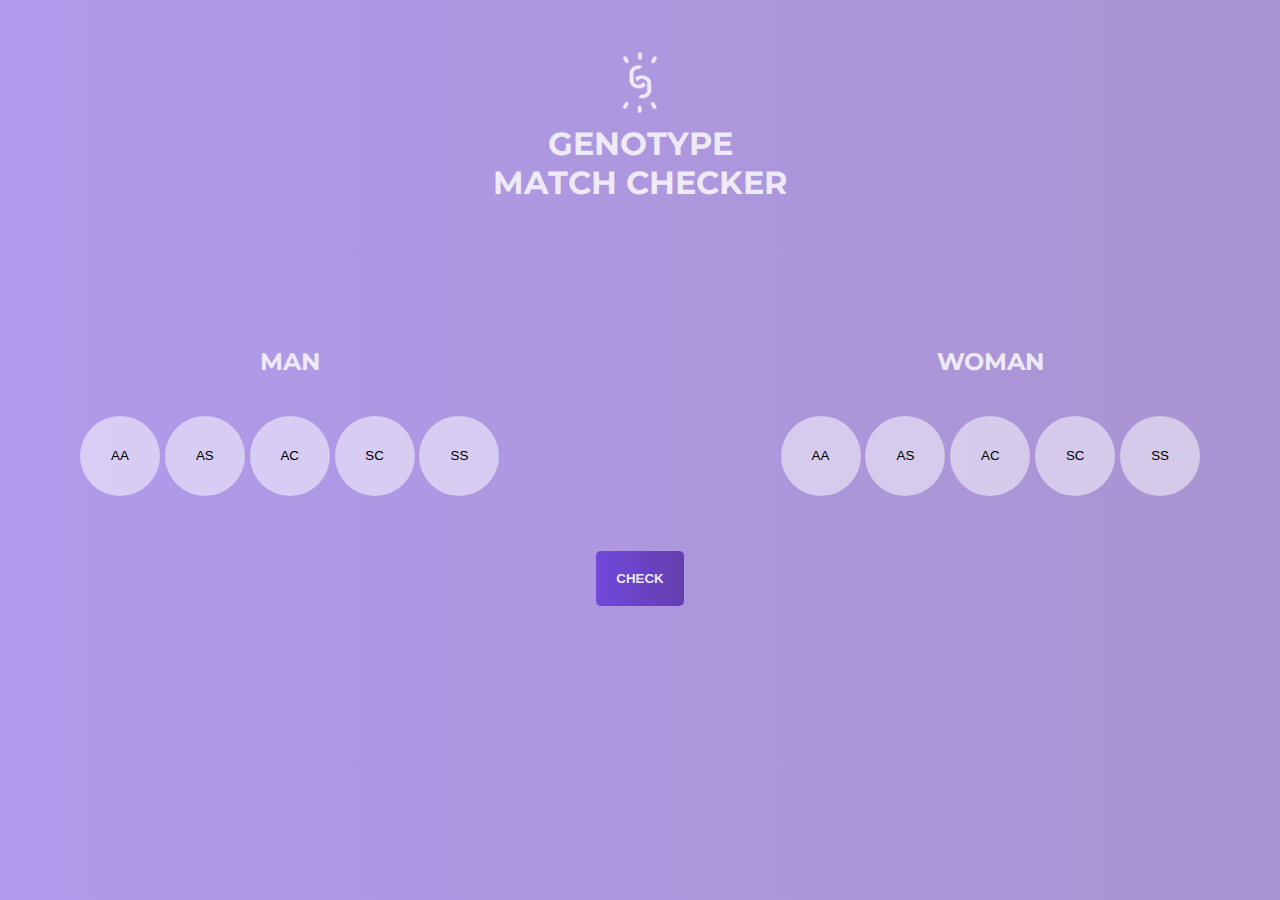
==== main.html @ 7fd9ecbf "added new page, layout and functionality changes" ====
<!DOCTYPE html>
<html>
<head>
  <title>Genotype Match Checker</title>
  <link rel="stylesheet" href="style.css">
	<!-- <link rel="icon" type="image/png" href="favicon.png"/> -->
	<link rel="preconnect" href="https://fonts.gstatic.com">
	<link href="https://fonts.googleapis.com/css2?family=Montserrat&display=swap" rel="stylesheet">
	<link rel="icon" type="image/png" href="favicon.png"/>
	<meta name="viewport" content="width=device-width, initial-scale=1.0">
</head>
<body>
  <div class="wrapper">
    <div class="header">
      <img src="logo.png" class="logo"/>
      <h1>Genotype Match Checker</h1>
    </div>

    <div class="main">
      <div class="genotypes">

        <div class="gene-group">
          <h2 class="label">MAN</h2>
          <div id="man">
            <button class="man" value="AA">AA</button>
            <button class="man" value="AS">AS</button>
            <button class="man" value="AC">AC</button>
            <button class="man" value="SC">SC</button>
            <button class="man" value="SS">SS</button>
          </div>
        </div>

        <div class="gene-group gene-group-woman">
          <h2 class="label">WOMAN</h2>
          <div id="woman">
            <button class="woman" value="AA">AA</button>
            <button class="woman" value="AS">AS</button>
            <button class="woman" value="AC">AC</button>
            <button class="woman" value="SC">SC</button>
            <button class="woman" value="SS">SS</button>
          </div>
        </div>
      </div>

        <div class="button">
          <input type="button" value="CHECK" class="check" disabled/>
        </div>

      <div class="result">
        <div class="result-container">
          <p class="result-text">resul</p>
          <p class="result-text2">sjdkjbkjsbdjkbkjs</p>
        </div>
        <button class="modal-close">x</button>
      </div>
    </div>

    <!-- <div class="tips">
      <div class="tips-container">
        <p class="tips-text">resul</p>
        <p class="tips-text2">sjdkjbkjsbdjkbkjs</p>
      </div>
      <button class="modal-close">x</button>
    </div>
  </div> -->

    <div class="backdrop-img"></div>
    <div class="backdrop"></div>

  </div>
  <script src="script.js"></script>
</body>
</html>
---- style.css ----
* {
  margin: 0;
  padding: 0;
}

body {
  font-family: 'Montserrat', sans-serif;
  color: rgb(255, 255, 255);
  text-align: center;
  padding: 50px;
  text-transform: uppercase;
}

.backdrop-img {
  position: absolute;
  top: 0;
  left: 0;
  background-image: url("https://images.unsplash.com/photo-1513279922550-250c2129b13a?ixid=MnwxMjA3fDB8MHxwaG90by1wYWdlfHx8fGVufDB8fHx8&ixlib=rb-1.2.1&auto=format&fit=crop&w=1500&q=80");
  background-size: cover;
  width: 100vw;
  height: 100vh;
  z-index: -1000;
}

.backdrop {
  position: absolute;
  top: 0;
  left: 0;
  background: linear-gradient(to right, rgb(97, 54, 217), rgb(84, 41, 163));
  background-size: cover;
  width: 100vw;
  height: 100vh;
  z-index: -1000;
  opacity: 0.5;
}

.wrapper {
  z-index: 1000;
}

.header {
    display: block;
    margin-top: 0;
    text-align: center;
    width: 300px;
    margin: 0px auto;
    margin-bottom: 40px;
    opacity: 0.8;
}

.logo {
  width: 70px;
  height: 70px;
}

h1 {
    padding-bottom: 20px;
}

.main {
  padding: 20px;
  margin-top: 100px;
}

.genotypes {
  display: flex;
  justify-content: space-between;
  padding: 5px;
}

.gene-group {
  margin-bottom: 50px;
  width: 38%;
}

.gene-group h2 {
  text-align: center;
}

.label {
  margin-bottom: 40px;
  opacity: 0.8;
}

#man, #woman {
  list-style: none;
  display: flex;
  justify-content: space-evenly;
  flex-wrap: wrap;
  width: 100%;
}


.man {
  width: 80px;
  height: 80px;
  border: none;
  outline: none;
  border-radius: 60px;
  background: rgba(255, 255, 255, 0.5);
  line-height: 80px;
  transition: 0.7s all ease-in-out;
}

.woman {
  width: 80px;
  height: 80px;
  border: none;
  outline: none;
  border-radius: 60px;
  background: rgba(255, 255, 255, 0.5);
  line-height: 80px;
  transition: 0.7s all ease-in-out;
}

.selected{
  background: rgb(255, 255, 255);
  /* box-shadow: 0px 5px 5px rgb(255, 255, 255); */
  color: rgb(97, 54, 217);
  z-index: 1000;
  animation-duration: 3s;
  animation-name: pop;
  animation-iteration-count: infinite;
}

.check {
  outline: none;
  border: none;
  padding: 20px;
  margin-bottom: 10px;
  background: linear-gradient(to right, rgb(97, 54, 217), rgb(84, 41, 163));
  color: white;
  font-weight: bold;
  border-radius: 5px;
  opacity: 0.8;
  transition: 0.2s all ease-in-out;
}

.result {
    position: absolute;
    letter-spacing: normal;
    width: 500px;
    height: 300px;
    top: 50%; left: 50%;
    transform: translate(-50%,-50%); 
    padding: 20px;
    background: linear-gradient(270deg, rgb(84, 41, 163), rgb(97, 54, 217));
    box-shadow: 0px 0px 20px rgba(0, 0, 0, 0.2);
    border-radius: 5px;
    visibility: hidden;
    transition: 0.5s all ease-in-out;
    z-index: 1000;
}

.result .result-container {
  position: absolute;
  top: 50%; left: 50%;
  transform: translate(-50%,-50%);
}

.result-text {
  font-weight: bold;
  font-size: 1.5rem;
  margin-bottom: 20px;
}

.result-text2 {
  text-transform: none;
}

.result .modal-close {
    position: absolute;
    display: flex;
    justify-content: center;
    outline: none;
    border: none;
    top: -10%;
    right: -5%;
    font-family: Arial, Helvetica, sans-serif;
    font-size: 1.5rem;
    width: 70px;
    height: 70px;
    background: rgb(255, 255, 255);
    padding: 20px;
    border-radius: 70%;
    color: black;
    font-weight: lighter;
    box-shadow: 0px 0px 20px black;
    transition: 0.2s all ease-in-out;
}

@media (max-width: 500px), (max-width:550px ) {
  body {
    margin: 0;
    padding: 0;
    top: 0;
    left: 0;
    width: 100vw;
    height: 100vh;
  }

  .wrapper {
    position: fixed;
    width: 100%;
    height: 100%;
    margin-top: 30px;
  }

  .header {
    display: block;
    margin-top: 0;
    text-align: center;
    height: fit-content;
    margin: 0px auto;
    margin-bottom: 10px;
    opacity: 0.8;
}
  
  .logo {
    width: 50px;
    height: 50px;
  }

  h1 {
      width: fit-content;
      font-size: 1.3rem;
      letter-spacing: 5px;
      line-height: 35px;
      margin: 0px auto;
      text-transform: uppercase;
      text-align: center;
      opacity: 0.8;
  }

  .backdrop {
    position:fixed;
    width:100%;
    height:100%;
    top:0px;
    left:0px;
    background: linear-gradient(to right, rgb(97, 54, 217), rgb(84, 41, 163));
    /* z-index: 1000; */
  }

  .backdrop-img {
    position:fixed;
    width:100%;
    height:100%;
    top:0px;
    left:0px;
  }

  .main {
    padding: 0px;
    margin-top: 0px;
  }

  .genotypes {
    display: block;
    margin-bottom: 50px;
    padding: 0;
    margin: 0;
  }

  .gene-group {
    position: relative;
    width: 90vw;
    margin: 0 auto;
    margin-bottom: 30px;
  }

  /* .gene-group h2 {
    text-align: center;
  } */

  .label {
    margin-bottom: 20px;
    font-size: 1rem;
        opacity: 0.8;
  }

  #man, #woman {
    display: flex;
    justify-content: space-evenly;
    flex-wrap: wrap;
    width: 100%;
  }

  .man {
    width: 80px;
    height: 80px;
    padding: 0px;
    border-radius: 60px;
    background: rgba(255, 255, 255, 0.5);
    line-height: 80px;
    transition: 0.7s all ease-in-out;
  }

  .woman {
    width: 80px;
    height: 80px;
    border-radius: 60px;
    background: rgba(255, 255, 255, 0.5);
    line-height: 80px;
    transition: 0.7s all ease-in-out;
  }

  .selected{
    background: rgb(255, 255, 255);
    /* box-shadow: 0px 5px 5px rgb(255, 255, 255); */
    color: rgb(97, 54, 217);
    z-index: 1000;
  }

  .check {
    outline: none;
    border: none;
    padding: 20px;
    margin-bottom: 10px;
    background: linear-gradient(to right, rgb(97, 54, 217), rgb(84, 41, 163));
    color: white;
    border-radius: 5px;
    opacity: 0.8;
    transition: 0.2s all ease-in-out;
  }
  
  .result {
    position: absolute;
    letter-spacing: normal;
    width: 80vw;
    height: 30vh;
    top: 50%; left: 50%;
    transform: translate(-50%,-50%); 
    padding: 20px;
    background: linear-gradient(270deg, rgb(84, 41, 163), rgb(97, 54, 217));
    box-shadow: 0px 0px 20px rgba(0, 0, 0, 0.2);
    border-radius: 5px;
    visibility: hidden;
    transition: 0.2s all ease-in-out;
    z-index: 1000;
  }

  .result .result-container {
    position: absolute;
    top: 50%; left: 50%;
    transform: translate(-50%,-50%);
  }

  .result-text {
    font-weight: bold;
    font-size: 1.5rem;
    margin-bottom: 20px;
  }

  .result-text2 {
    text-transform: none;
  }

  .result .modal-close {
      position: absolute;
      display: flex;
      align-items: center; 
      outline: none;
      border: none;
      top: -2%;
      right: -2%;
      font-family: Arial, Helvetica, sans-serif;
      font-size: 1.2rem;
      width: 30px;
      height: 30px;
      background: rgb(255, 255, 255);
      border-radius: 70%;
      color: black;
      font-weight: lighter;
      box-shadow: 0px 0px 20px black;
      transition: 0.2s all ease-in-out;
  }
}

@media (max-width: 375px) {
  .header {
    margin-top: 0;
    text-align: center;
    width: 300px;
    height: auto;
    margin: 0px auto;
    margin-bottom: 40px;
    opacity: 0.8;
}

  .logo {
    width: 50px;
    height: 50px;
  }

  h1 {
      width: fit-content;
      font-size: 1rem;
      letter-spacing: 5px;
      line-height: 20px;
      padding: 0;
      margin: 0px auto;
      text-transform: uppercase;
      text-align: center;
      opacity: 0.8;
  }

  .main {
    padding: 0px;
    margin-top: 0;
  }

  .genotypes {
    display: block;
    margin-bottom: 50px;
    padding: 0;
    margin: 0;
  }

  .gene-group {
    position: relative;
    width: 90vw;
    margin: 0 auto;
    margin-bottom: 30px;
  }

  /* .gene-group h2 {
    text-align: center;
  } */

  .label {
    margin-bottom: 20px;
    /* font-size: 1rem; */
        opacity: 0.8;
  }

  #man, #woman {
    display: flex;
    justify-content: space-evenly;
    flex-wrap: wrap;
    width: 100%;
  }

  .man {
    display: inline-flex;
    justify-content: center;
    width: 60px;
    height: 60px;
    padding: 0px;
    font-size: 0.7rem;
    align-items: center;
    border-radius: 60px;
    background: rgba(255, 255, 255, 0.5);
    line-height: 80px;
    transition: 0.7s all ease-in-out;
  }

  .woman {
    display: inline-flex;
    justify-content: center;
    width: 60px;
    height: 60px;
    padding: 0px;
    font-size: 0.7rem;
    align-items: center;
    border-radius: 60px;
    background: rgba(255, 255, 255, 0.5);
    line-height: 80px;
    transition: 0.7s all ease-in-out;
  }

  .selected{
    background: rgb(255, 255, 255);
    /* box-shadow: 0px 5px 5px rgb(255, 255, 255); */
    color: rgb(97, 54, 217);
    z-index: 1000;
  }

  .check {
    outline: none;
    border: none;
    padding: 15px;
    margin-bottom: 10px;
    font-size: 0.7rem;
    background: linear-gradient(to right, rgb(97, 54, 217), rgb(84, 41, 163));
    color: white;
    border-radius: 5px;
    opacity: 0.8;
    transition: 0.2s all ease-in-out;
  }

  .result-text2 {
    text-transform: none;
    font-size: 0.8rem;
  }
}

@media (max-width: 320px) {
  .header{
    margin-top: 0;
    text-align: center;
    width: 300px;
    height: auto;
    margin: 0px auto;
    margin-bottom: 40px;
    opacity: 0.8;
  }

  .logo {
    width: 35px;
    height: 35px;
  }

  h1 {
    width: fit-content;
    font-size: 0.8rem;
    letter-spacing: 5px;
    line-height: 20px;
    padding: 0;
    margin: 0px auto;
    text-transform: uppercase;
    text-align: center;
    opacity: 0.8;
  }

  .main {
    padding: 0px;
    margin-top: 0;
  }

  .genotypes {
    display: block;
    margin-bottom: 50px;
    padding: 0;
    margin: 0;
  }

  .gene-group {
    position: relative;
    width: 85vw;
    margin: 0 auto;
    margin-bottom: 30px;
  }
  .label {
    margin-bottom: 20px;
    font-size: 0.7rem;
    opacity: 0.8;
  }

  .man {
    display: inline-flex;
    justify-content: center;
    width: 55px;
    height: 55px;
    padding: 0px;
    font-size: 0.7rem;
    align-items: center;
    border-radius: 60px;
    background: rgba(255, 255, 255, 0.5);
    line-height: 80px;
    transition: 0.7s all ease-in-out;
  }

  .woman {
    display: inline-flex;
    justify-content: center;
    width: 55px;
    height: 55px;
    padding: 0px;
    font-size: 0.7rem;
    align-items: center;
    border-radius: 60px;
    background: rgba(255, 255, 255, 0.5);
    line-height: 80px;
    transition: 0.7s all ease-in-out;
  }

  .selected{
    background: rgb(255, 255, 255);
    /* box-shadow: 0px 5px 5px rgb(255, 255, 255); */
    color: rgb(97, 54, 217);
    z-index: 1000;
  }

  .result-text2 {
    text-transform: none;
    font-size: 0.7rem;
  }
}


@keyframes pop {
  0% {
    transform: scale(1);
  }
  50% {
    transform: scale(1.2);
  }
  100% {
    transform: scale(1);
  }
}
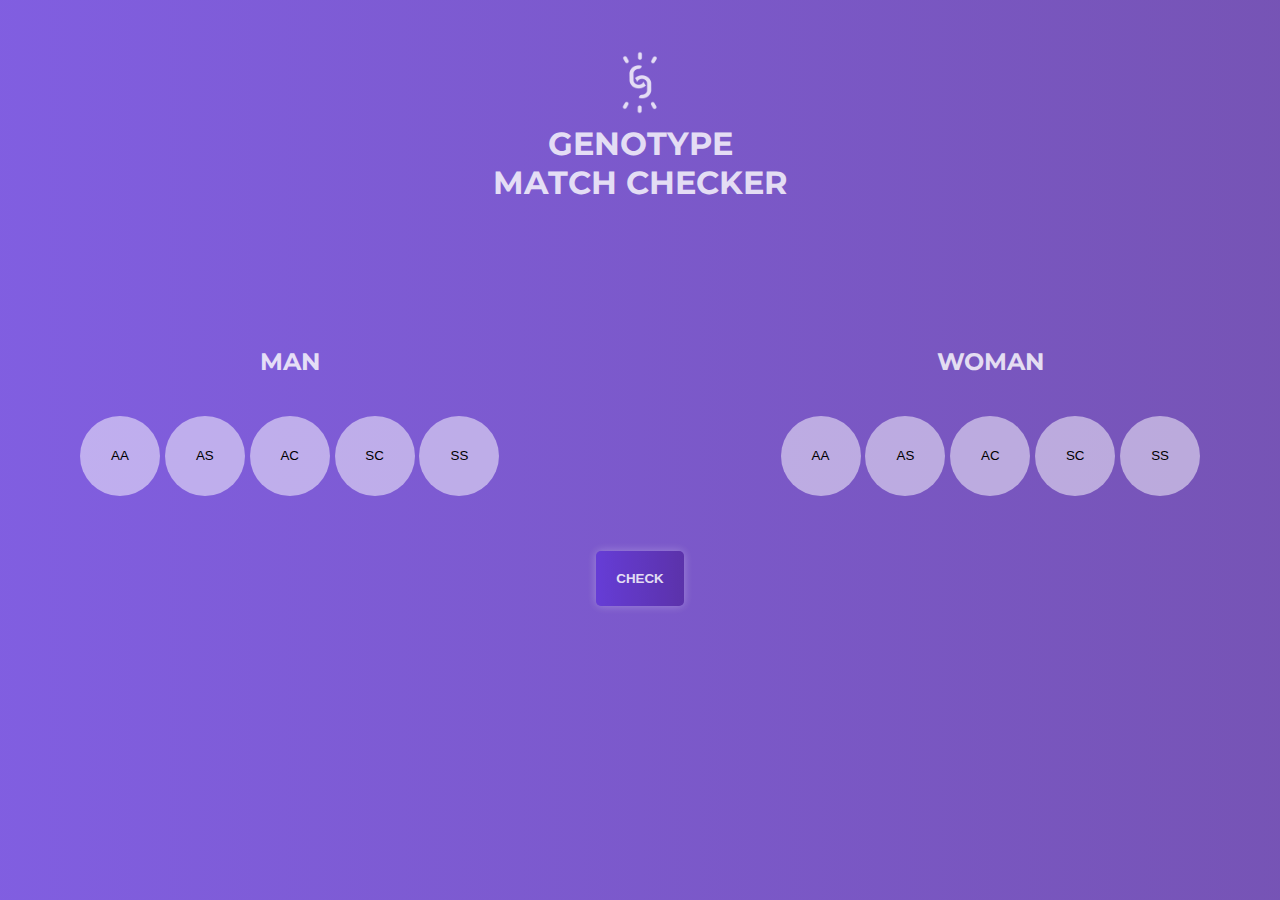
==== commit c37ab8fb: "content changes" ====
--- a/main.html
+++ b/main.html
@@ -48,8 +48,8 @@
 
       <div class="result">
         <div class="result-container">
-          <p class="result-text">resul</p>
-          <p class="result-text2">sjdkjbkjsbdjkbkjs</p>
+          <p class="result-text"></p>
+          <p class="result-text2"></p>
         </div>
         <button class="modal-close">x</button>
       </div>
--- a/style.css
+++ b/style.css
@@ -31,7 +31,7 @@
   width: 100vw;
   height: 100vh;
   z-index: -1000;
-  opacity: 0.5;
+  opacity: 0.8;
 }
 
 .wrapper {
@@ -99,7 +99,7 @@
   border-radius: 60px;
   background: rgba(255, 255, 255, 0.5);
   line-height: 80px;
-  transition: 0.7s all ease-in-out;
+  transition: 0.2s all ease-in-out;
 }
 
 .woman {
@@ -110,7 +110,7 @@
   border-radius: 60px;
   background: rgba(255, 255, 255, 0.5);
   line-height: 80px;
-  transition: 0.7s all ease-in-out;
+  transition: 0.2s all ease-in-out;
 }
 
 .selected{
@@ -118,9 +118,9 @@
   /* box-shadow: 0px 5px 5px rgb(255, 255, 255); */
   color: rgb(97, 54, 217);
   z-index: 1000;
-  animation-duration: 3s;
+  animation-duration: 0.6s;
   animation-name: pop;
-  animation-iteration-count: infinite;
+  animation-iteration-count: 2;
 }
 
 .check {
@@ -129,6 +129,7 @@
   padding: 20px;
   margin-bottom: 10px;
   background: linear-gradient(to right, rgb(97, 54, 217), rgb(84, 41, 163));
+  box-shadow: 0px 0px 10px rgba(255, 255, 255, 0.356);
   color: white;
   font-weight: bold;
   border-radius: 5px;
@@ -293,7 +294,7 @@
     border-radius: 60px;
     background: rgba(255, 255, 255, 0.5);
     line-height: 80px;
-    transition: 0.7s all ease-in-out;
+    transition: 0.2s all ease-in-out;
   }
 
   .woman {
@@ -302,7 +303,7 @@
     border-radius: 60px;
     background: rgba(255, 255, 255, 0.5);
     line-height: 80px;
-    transition: 0.7s all ease-in-out;
+    transition: 0.2s all ease-in-out;
   }
 
   .selected{
@@ -452,7 +453,7 @@
     border-radius: 60px;
     background: rgba(255, 255, 255, 0.5);
     line-height: 80px;
-    transition: 0.7s all ease-in-out;
+    transition: 0.2s all ease-in-out;
   }
 
   .woman {
@@ -466,7 +467,7 @@
     border-radius: 60px;
     background: rgba(255, 255, 255, 0.5);
     line-height: 80px;
-    transition: 0.7s all ease-in-out;
+    transition: 0.2s all ease-in-out;
   }
 
   .selected{
@@ -494,6 +495,75 @@
     font-size: 0.8rem;
   }
 }
+
+@media (height: 812px) {
+  .man {
+    display: inline-flex;
+    justify-content: center;
+    width: 70px;
+    height: 70px;
+    padding: 0px;
+    font-size: 0.7rem;
+    margin-bottom: 20px;
+    align-items: center;
+    border-radius: 60px;
+    background: rgba(255, 255, 255, 0.5);
+    line-height: 80px;
+    transition: 0.2s all ease-in-out;
+  }
+
+  .woman {
+    display: inline-flex;
+    justify-content: center;
+    width: 70px;
+    height: 70px;
+    padding: 0px;
+    font-size: 0.7rem;
+    align-items: center;
+    border-radius: 60px;
+    background: rgba(255, 255, 255, 0.5);
+    line-height: 80px;
+    transition: 0.2s all ease-in-out;
+  }
+
+  .selected{
+    background: rgb(255, 255, 255);
+    /* box-shadow: 0px 5px 5px rgb(255, 255, 255); */
+    color: rgb(97, 54, 217);
+    z-index: 1000;
+  }
+}
+
+/* @media (max-height: 750px) {
+  .man {
+    display: inline-flex;
+    justify-content: center;
+    width: 60px;
+    height: 60px;
+    padding: 0px;
+    font-size: 0.7rem;
+    margin-bottom: 20px;
+    align-items: center;
+    border-radius: 60px;
+    background: rgba(255, 255, 255, 0.5);
+    line-height: 80px;
+    transition: 0.7s all ease-in-out;
+  }
+
+  .woman {
+    display: inline-flex;
+    justify-content: center;
+    width: 60px;
+    height: 60px;
+    padding: 0px;
+    font-size: 0.7rem;
+    align-items: center;
+    border-radius: 60px;
+    background: rgba(255, 255, 255, 0.5);
+    line-height: 80px;
+    transition: 0.7s all ease-in-out;
+  }
+} */
 
 @media (max-width: 320px) {
   .header{
@@ -558,7 +628,7 @@
     border-radius: 60px;
     background: rgba(255, 255, 255, 0.5);
     line-height: 80px;
-    transition: 0.7s all ease-in-out;
+    transition: 0.2s all ease-in-out;
   }
 
   .woman {
@@ -572,7 +642,7 @@
     border-radius: 60px;
     background: rgba(255, 255, 255, 0.5);
     line-height: 80px;
-    transition: 0.7s all ease-in-out;
+    transition: 0.2s all ease-in-out;
   }
 
   .selected{
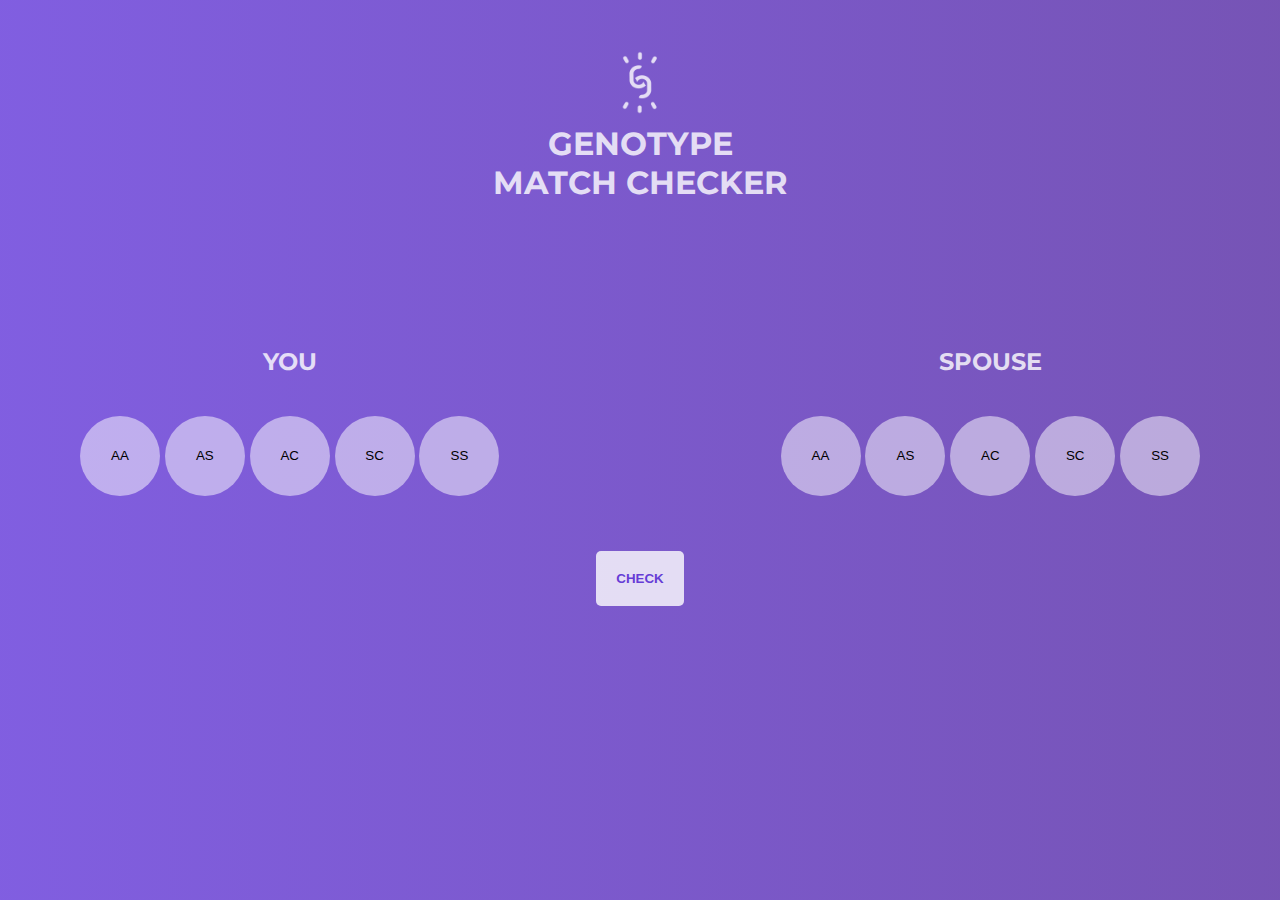
==== commit fc7da1e9: "minor changes" ====
--- a/main.html
+++ b/main.html
@@ -20,7 +20,7 @@
       <div class="genotypes">
 
         <div class="gene-group">
-          <h2 class="label">MAN</h2>
+          <h2 class="label">You</h2>
           <div id="man">
             <button class="man" value="AA">AA</button>
             <button class="man" value="AS">AS</button>
@@ -31,7 +31,7 @@
         </div>
 
         <div class="gene-group gene-group-woman">
-          <h2 class="label">WOMAN</h2>
+          <h2 class="label">Spouse</h2>
           <div id="woman">
             <button class="woman" value="AA">AA</button>
             <button class="woman" value="AS">AS</button>
--- a/style.css
+++ b/style.css
@@ -15,7 +15,7 @@
   position: absolute;
   top: 0;
   left: 0;
-  background-image: url("https://images.unsplash.com/photo-1513279922550-250c2129b13a?ixid=MnwxMjA3fDB8MHxwaG90by1wYWdlfHx8fGVufDB8fHx8&ixlib=rb-1.2.1&auto=format&fit=crop&w=1500&q=80");
+  background-image: url("https://images.unsplash.com/photo-1511285560929-80b456fea0bc?ixid=MnwxMjA3fDB8MHxwaG90by1wYWdlfHx8fGVufDB8fHx8&ixlib=rb-1.2.1&auto=format&fit=crop&w=1498&q=80");
   background-size: cover;
   width: 100vw;
   height: 100vh;
@@ -128,9 +128,8 @@
   border: none;
   padding: 20px;
   margin-bottom: 10px;
-  background: linear-gradient(to right, rgb(97, 54, 217), rgb(84, 41, 163));
-  box-shadow: 0px 0px 10px rgba(255, 255, 255, 0.356);
-  color: white;
+  background: white;
+  color: rgb(97, 54, 217);
   font-weight: bold;
   border-radius: 5px;
   opacity: 0.8;
@@ -145,7 +144,8 @@
     top: 50%; left: 50%;
     transform: translate(-50%,-50%); 
     padding: 20px;
-    background: linear-gradient(270deg, rgb(84, 41, 163), rgb(97, 54, 217));
+    background: linear-gradient(45deg, rgb(255, 255, 255), rgb(236, 229, 255));
+    color: rgb(97, 54, 217);
     box-shadow: 0px 0px 20px rgba(0, 0, 0, 0.2);
     border-radius: 5px;
     visibility: hidden;
@@ -213,7 +213,7 @@
     text-align: center;
     height: fit-content;
     margin: 0px auto;
-    margin-bottom: 10px;
+    margin-bottom: 15px;
     opacity: 0.8;
 }
   
@@ -224,9 +224,9 @@
 
   h1 {
       width: fit-content;
-      font-size: 1.3rem;
+      font-size: 1rem;
       letter-spacing: 5px;
-      line-height: 35px;
+      line-height: 30px;
       margin: 0px auto;
       text-transform: uppercase;
       text-align: center;
@@ -318,8 +318,8 @@
     border: none;
     padding: 20px;
     margin-bottom: 10px;
-    background: linear-gradient(to right, rgb(97, 54, 217), rgb(84, 41, 163));
-    color: white;
+    background: white;
+    color: rgb(97, 54, 217);
     border-radius: 5px;
     opacity: 0.8;
     transition: 0.2s all ease-in-out;
@@ -333,7 +333,8 @@
     top: 50%; left: 50%;
     transform: translate(-50%,-50%); 
     padding: 20px;
-    background: linear-gradient(270deg, rgb(84, 41, 163), rgb(97, 54, 217));
+    background: linear-gradient(45deg, rgb(255, 255, 255), rgb(236, 229, 255));
+    color: rgb(97, 54, 217);
     box-shadow: 0px 0px 20px rgba(0, 0, 0, 0.2);
     border-radius: 5px;
     visibility: hidden;
@@ -483,8 +484,8 @@
     padding: 15px;
     margin-bottom: 10px;
     font-size: 0.7rem;
-    background: linear-gradient(to right, rgb(97, 54, 217), rgb(84, 41, 163));
-    color: white;
+    background: white;
+    color: rgb(97, 54, 217);
     border-radius: 5px;
     opacity: 0.8;
     transition: 0.2s all ease-in-out;
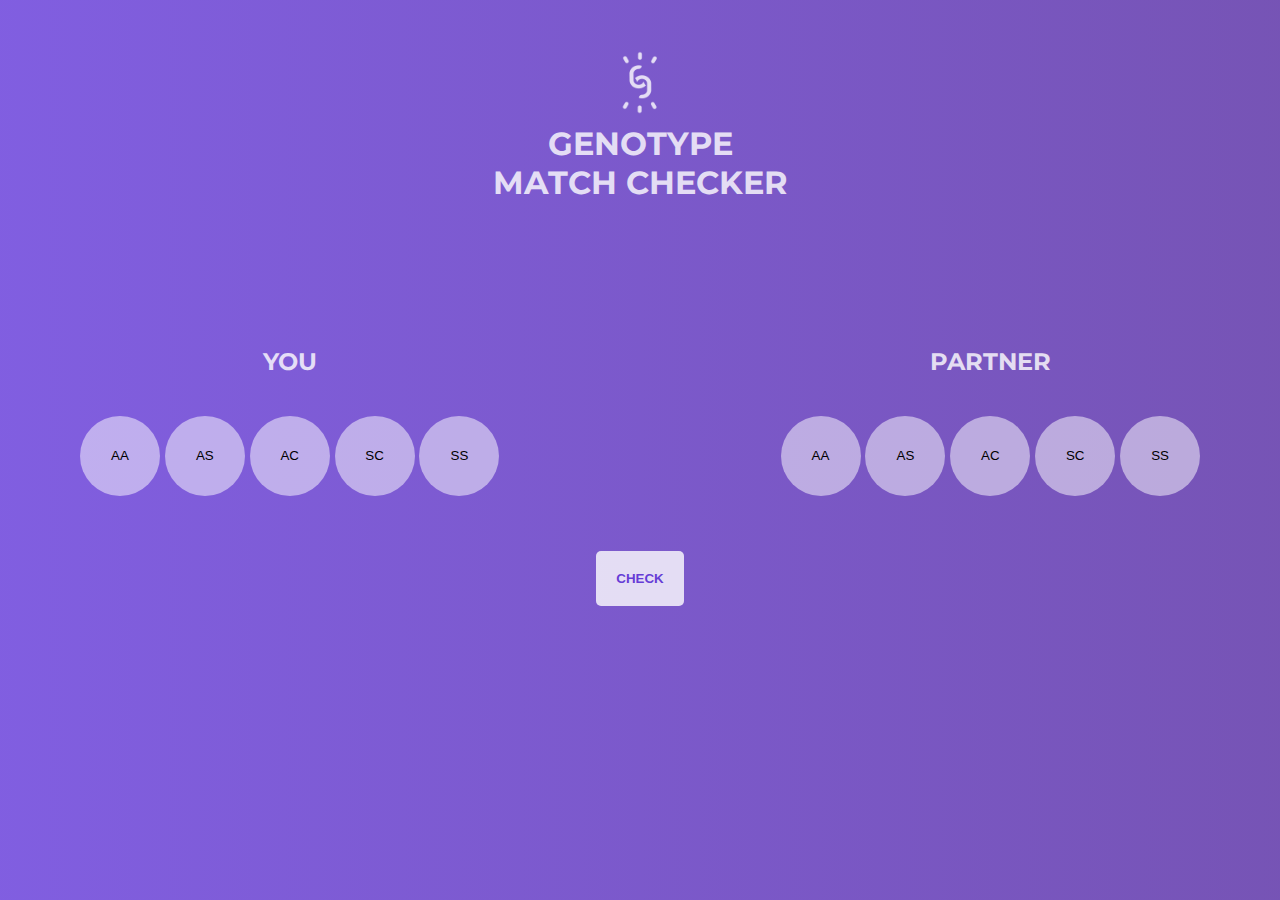
==== commit ab0d8bb5: "minor changes" ====
--- a/main.html
+++ b/main.html
@@ -31,7 +31,7 @@
         </div>
 
         <div class="gene-group gene-group-woman">
-          <h2 class="label">Spouse</h2>
+          <h2 class="label">Partner</h2>
           <div id="woman">
             <button class="woman" value="AA">AA</button>
             <button class="woman" value="AS">AS</button>
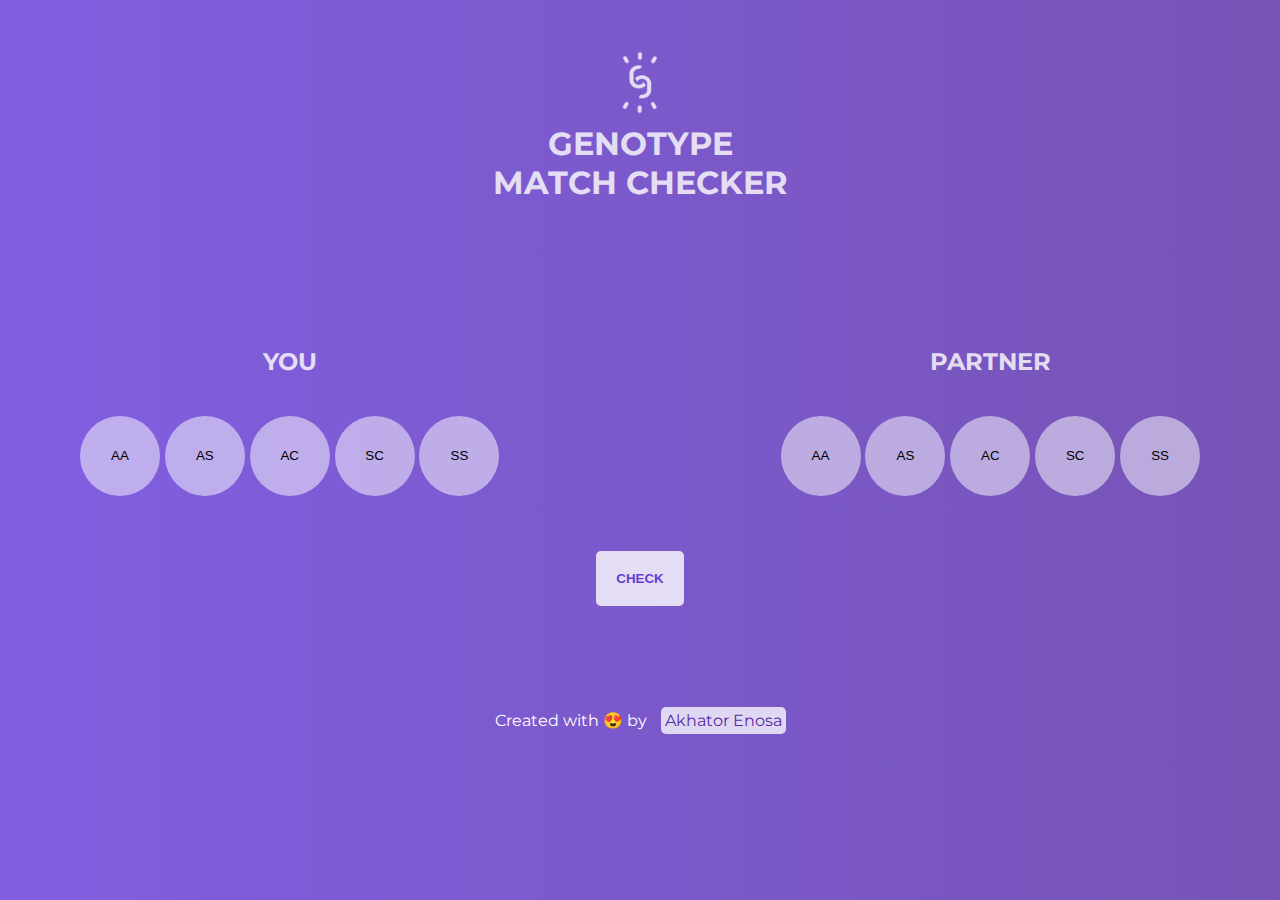
==== commit bc0e06e3: "minor changes" ====
--- a/main.html
+++ b/main.html
@@ -67,6 +67,10 @@
     <div class="backdrop-img"></div>
     <div class="backdrop"></div>
 
+
+    <div class="footer">
+      <p>Created with 😍 by <span>Akhator Enosa</span></p>
+    </div>
   </div>
   <script src="script.js"></script>
 </body>
--- a/style.css
+++ b/style.css
@@ -188,6 +188,21 @@
     font-weight: lighter;
     box-shadow: 0px 0px 20px black;
     transition: 0.2s all ease-in-out;
+}
+
+.footer{
+  position: relative;
+  text-transform: none;
+  bottom: -75px;
+  z-index: 1500;
+}
+
+.footer span {
+  padding: 4px;
+  background: rgba(255, 255, 255, 0.767);
+  color: rgb(84, 41, 163);
+  margin-left: 10px;
+  border-radius: 5px;
 }
 
 @media (max-width: 500px), (max-width:550px ) {
@@ -377,6 +392,11 @@
       box-shadow: 0px 0px 20px black;
       transition: 0.2s all ease-in-out;
   }
+
+  .footer{
+    bottom: -5px;
+    font-size: 0.8rem;
+  }
 }
 
 @media (max-width: 375px) {
@@ -495,6 +515,11 @@
     text-transform: none;
     font-size: 0.8rem;
   }
+
+  .footer{
+    bottom: -125px;
+    font-size: 0.8rem;
+  }
 }
 
 @media (height: 812px) {
@@ -532,6 +557,11 @@
     /* box-shadow: 0px 5px 5px rgb(255, 255, 255); */
     color: rgb(97, 54, 217);
     z-index: 1000;
+  }
+
+  .footer{
+    bottom: -95px;
+    font-size: 0.8rem;
   }
 }
 
@@ -657,6 +687,12 @@
     text-transform: none;
     font-size: 0.7rem;
   }
+
+  .footer{
+    /* position: absolute; */
+    top: 0px;
+    font-size: 0.5rem;
+  }
 }
 
 
